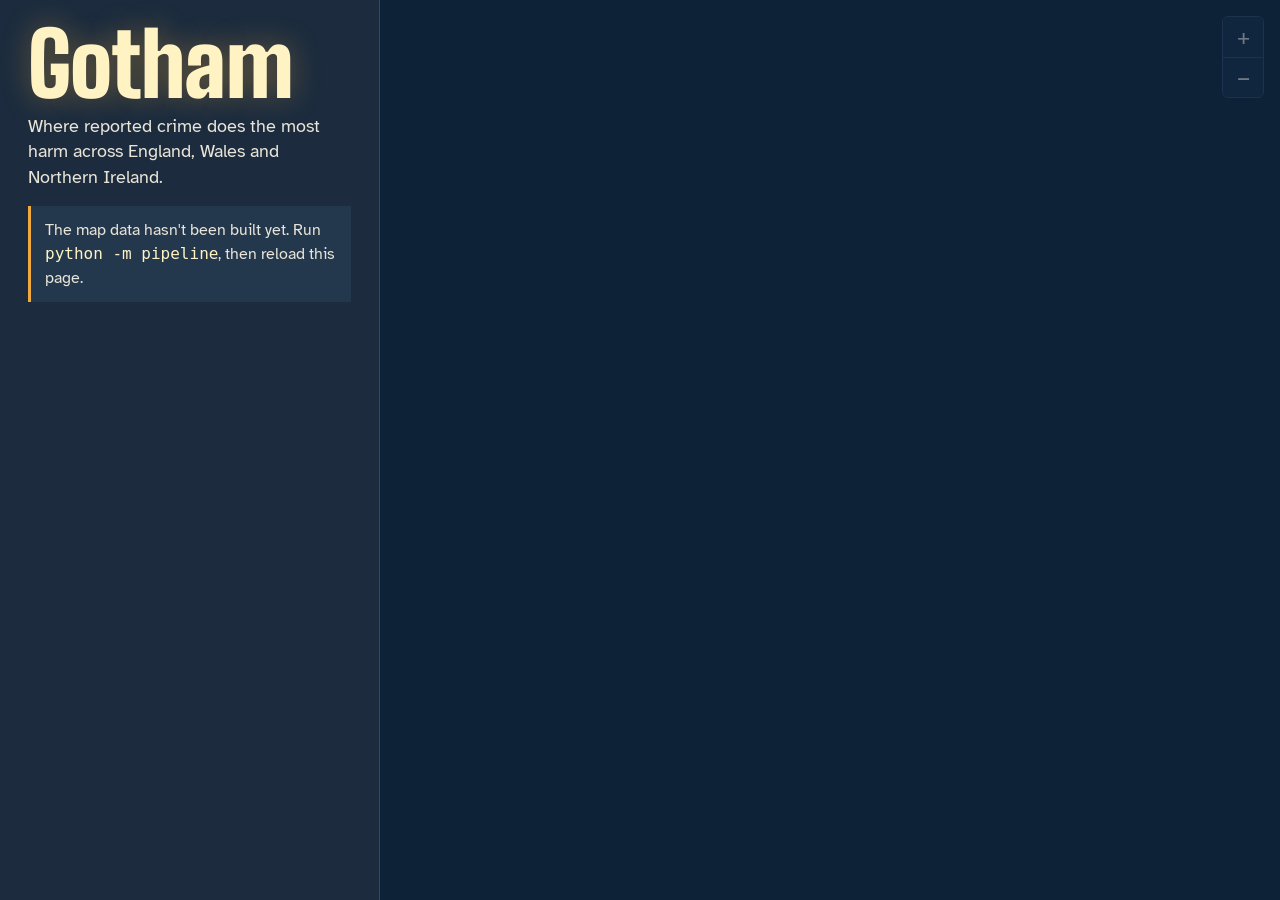
==== site/index.html @ 598ccf86 "Rebuild : bulk police data, with static site and AI frontend" ====
<!doctype html>
<html lang="en-GB">
<head>
  <meta charset="utf-8">
  <meta name="viewport" content="width=device-width, initial-scale=1, viewport-fit=cover">
  <title>Gotham: where crime does the most harm in the UK</title>
  <meta name="description" content="A map of where reported crime causes the most harm across England, Wales and Northern Ireland, with statistically tested hotspots, built from data.police.uk.">
  <meta name="theme-color" content="#13202f">
  <meta property="og:title" content="Gotham: where crime does the most harm in the UK">
  <meta property="og:description" content="Severity-weighted crime hotspots from 12 months of police data, tested with Getis-Ord Gi*.">
  <link rel="icon" href="data:image/svg+xml,%3Csvg xmlns='http://www.w3.org/2000/svg' viewBox='0 0 32 32'%3E%3Cpath fill='%23f0a93a' d='M16 2l12 7v14l-12 7-12-7V9z'/%3E%3C/svg%3E">
  <link rel="preconnect" href="https://fonts.googleapis.com">
  <link rel="preconnect" href="https://fonts.gstatic.com" crossorigin>
  <link rel="preconnect" href="https://a.basemaps.cartocdn.com" crossorigin>
  <link rel="stylesheet" href="https://fonts.googleapis.com/css2?family=Atkinson+Hyperlegible:wght@400;700&family=Big+Shoulders+Display:wght@700;900&display=swap">
  <link rel="preload" href="data/meta.json" as="fetch" crossorigin>
  <link rel="preload" href="data/district.json" as="fetch" crossorigin>
  <link rel="stylesheet" href="app.css">
  <script type="module" src="app.js"></script>
</head>
<body>
  <main class="layout">
    <div id="map" class="map" aria-describedby="map-help">
      <p id="map-help" class="visually-hidden">The map colours each hexagon by recorded crime harm. Use the hotspot list for a text version of the most significant areas.</p>
      <div class="zoom" role="group" aria-label="Zoom">
        <button type="button" id="zoom-in" aria-label="Zoom in">+</button>
        <button type="button" id="zoom-out" aria-label="Zoom out">−</button>
      </div>
      <div class="legend">
        <p>Average monthly harm per km²</p>
        <div id="legend-ramp" class="legend-ramp" aria-hidden="true"></div>
        <p class="legend-ends"><span>Lower</span><span>Higher</span></p>
        <p class="legend-hot"><span class="legend-outline" aria-hidden="true"></span>Tested hotspot</p>
      </div>
      <div id="popup" class="popup" hidden role="dialog" aria-label="Area details">
        <button type="button" class="pop-close" aria-label="Close details">×</button>
        <div class="pop-body"></div>
      </div>
    </div>

    <aside class="sheet" aria-label="Map controls and hotspots">
      <button type="button" id="sheet-toggle" class="sheet-handle" aria-expanded="false" aria-controls="sheet-body">
        <span class="visually-hidden">Show or hide hotspot list</span>
      </button>
      <header class="intro">
        <h1 class="wordmark">Gotham</h1>
        <p class="lede">Where reported crime does the most harm across England, Wales and Northern Ireland.</p>
        <p id="demo" class="demo" hidden>Demo build with synthetic data. Run the pipeline for real figures.</p>
      </header>

      <section class="period" aria-label="Time period">
        <div id="scrubber" class="scrubber" role="group" aria-label="Recorded harm by month. Select a month to show it alone."></div>
        <p class="period-line"><span id="period-text"></span> <button type="button" id="all-months" class="link" hidden>Show all months</button></p>
      </section>

      <div id="sheet-body" class="sheet-body">
        <p id="headline" class="headline"></p>

        <section aria-labelledby="zones-title">
          <h2 id="zones-title">Worst hotspots</h2>
          <p class="hint">Ranked by total harm. Select one to see it on the map.</p>
          <ol id="zones" class="zones"></ol>
          <button type="button" id="more-zones" class="more" hidden>Show 10 more</button>
        </section>

        <details class="method">
          <summary>How this map works</summary>
          <p>Every crime from data.police.uk is placed into a hexagon and multiplied by a harm weight, so one robbery counts for more than one shoplifting. Hexagons are equal in area everywhere, so a rural hexagon and a city hexagon are directly comparable.</p>
          <p>A hotspot is a cluster of hexagons whose combined harm is far higher than chance would produce, tested with the Getis-Ord Gi* statistic and corrected for testing thousands of areas at once (1% false discovery rate).</p>
          <p id="stability"></p>
          <table class="weights">
            <caption>Harm weights (illustrative, editable in the pipeline)</caption>
            <tbody id="weights"></tbody>
          </table>
          <h3>What this map can't tell you</h3>
          <ul>
            <li>It shows crime that was reported and recorded, not all crime, and not your personal risk.</li>
            <li>Busy places like city centres and shopping streets rank high partly because many people pass through them; the counts are not divided by footfall or population.</li>
            <li>Police publish approximate locations, snapped to the nearest of a fixed set of points, so street-level detail is only accurate to about a street.</li>
            <li id="coverage"></li>
            <li>Police Scotland does not publish to data.police.uk, so Scotland shows only British Transport Police records.</li>
          </ul>
        </details>

        <footer class="credits">
          <p>Contains public sector information licensed under the <a href="https://www.nationalarchives.gov.uk/doc/open-government-licence/version/3/">Open Government Licence v3.0</a>, from <a href="https://data.police.uk/">data.police.uk</a>. Basemap © <a href="https://www.openstreetmap.org/copyright">OpenStreetMap</a> contributors © <a href="https://carto.com/attributions">CARTO</a>.</p>
          <p id="generated"></p>
        </footer>
      </div>
      <p id="error" class="error" hidden>The map data hasn't been built yet. Run <code>python -m pipeline</code>, then reload this page.</p>
    </aside>
  </main>
</body>
</html>
---- site/app.css ----
:root {
  --night: #13202f;
  --slate: #1c2c3e;
  --slate-2: #24384d;
  --rule: #33495f;
  --paper: #e9e4d8;
  --muted: #a9b4bf;
  --sodium: #f0a93a;
  --glow: #fff3c4;
  --display: "Big Shoulders Display", "Arial Narrow", "Roboto Condensed", sans-serif;
  --text: "Atkinson Hyperlegible", system-ui, -apple-system, "Segoe UI", sans-serif;
  --sheet: 380px;
  color-scheme: dark;
}

* { box-sizing: border-box; }
html, body { height: 100%; margin: 0; }
body {
  background: var(--night);
  color: var(--paper);
  font: 16px/1.5 var(--text);
  font-variant-numeric: tabular-nums;
  -webkit-font-smoothing: antialiased;
  overflow: hidden;
}
a { color: var(--glow); text-underline-offset: 2px; }
button { font: inherit; color: inherit; }
:focus-visible { outline: 2px solid var(--glow); outline-offset: 2px; }
.visually-hidden {
  position: absolute; width: 1px; height: 1px; overflow: hidden;
  clip: rect(0 0 0 0); white-space: nowrap;
}

/* ---------- layout ---------- */
.layout {
  display: grid;
  grid-template-columns: var(--sheet) 1fr;
  height: 100dvh;
}
.map { position: relative; grid-column: 2; grid-row: 1; overflow: hidden; background: var(--night); }
.map-canvas { display: block; cursor: grab; touch-action: none; }
.map-canvas.dragging { cursor: grabbing; }
.sheet {
  grid-column: 1; grid-row: 1;
  overflow-y: auto;
  background: var(--slate);
  border-right: 1px solid var(--rule);
  padding: 28px 28px 24px;
  scrollbar-color: var(--rule) transparent;
}
.sheet-handle { display: none; }

/* ---------- intro ---------- */
.wordmark {
  font: 900 clamp(64px, 7vw, 88px)/0.82 var(--display);
  letter-spacing: -0.01em;
  margin: 0 0 14px;
  color: var(--glow);
  text-shadow: 0 0 28px rgba(240, 169, 58, 0.35);
}
.lede { margin: 0; font-size: 18px; line-height: 1.4; max-width: 30ch; }
.demo {
  margin: 14px 0 0; padding: 8px 12px;
  border-left: 3px solid var(--sodium);
  background: var(--slate-2);
  font-size: 14px;
}

/* ---------- month scrubber: a bar chart you can click ---------- */
.period { margin: 26px 0 0; }
.scrubber {
  display: grid;
  grid-template-columns: repeat(auto-fit, minmax(0, 1fr));
  gap: 3px;
  height: 78px;
}
.bar {
  position: relative;
  display: flex; flex-direction: column; justify-content: flex-end; align-items: stretch;
  padding: 0 0 18px; margin: 0;
  background: none; border: 0; cursor: pointer;
}
.bar-fill {
  display: block; border-radius: 2px 2px 0 0;
  background: #4f7390;
  transition: background-color 0.15s;
}
.bar:hover .bar-fill { background: #8c8b6e; }
.bar[aria-pressed="true"] .bar-fill { background: var(--sodium); box-shadow: 0 0 14px rgba(240, 169, 58, 0.5); }
.bar-tick {
  position: absolute; bottom: 0; left: 0; right: 0;
  font-size: 12px; line-height: 16px; text-align: center; color: var(--muted);
}
.bar[aria-pressed="true"] .bar-tick { color: var(--glow); font-weight: 700; }
.period-line { margin: 8px 0 0; font-size: 14px; color: var(--muted); }
.link {
  background: none; border: 0; padding: 0; cursor: pointer;
  color: var(--glow); text-decoration: underline; text-underline-offset: 2px;
}

/* ---------- body ---------- */
.headline {
  margin: 26px 0 0;
  font-size: 20px; line-height: 1.35;
  max-width: 28ch;
}
h2 {
  font: 700 30px/1 var(--display);
  margin: 30px 0 4px;
  letter-spacing: 0.01em;
}
h3 { font-size: 16px; margin: 20px 0 4px; }
.hint { margin: 0 0 12px; color: var(--muted); font-size: 14px; }

.zones { list-style: none; margin: 0; padding: 0; }
.zone {
  display: grid;
  grid-template-columns: 34px 1fr;
  column-gap: 8px;
  width: 100%;
  text-align: left;
  padding: 12px 10px 12px 0;
  background: none;
  border: 0;
  border-top: 1px solid var(--rule);
  cursor: pointer;
}
.zone:hover { background: linear-gradient(90deg, transparent, var(--slate-2)); }
.zone[aria-current="true"] { background: var(--slate-2); box-shadow: inset 3px 0 0 var(--glow); }
.zone-rank {
  grid-row: span 4;
  font: 700 26px/1 var(--display);
  color: var(--sodium);
  text-align: right;
  padding-right: 4px;
}
.zone-name { font: 700 22px/1.05 var(--display); letter-spacing: 0.01em; }
.zone-meta { font-size: 13px; color: var(--muted); line-height: 1.4; }
.zone-meter { display: block; height: 4px; margin: 7px 0 6px; background: var(--slate-2); border-radius: 2px; }
.zone-meter span { display: block; height: 100%; border-radius: 2px; background: linear-gradient(90deg, #c98a2b, var(--glow)); }
.more {
  margin: 4px 0 0 42px; padding: 8px 14px;
  background: var(--slate-2); border: 1px solid var(--rule); border-radius: 4px;
  cursor: pointer;
}
.more:hover { border-color: var(--muted); }

.method { margin: 30px 0 0; border-top: 1px solid var(--rule); padding-top: 14px; font-size: 15px; }
.method summary { cursor: pointer; font-weight: 700; }
.method p, .method li { max-width: 62ch; color: #d5d1c6; }
.method ul { padding-left: 18px; }
.weights { width: 100%; border-collapse: collapse; margin: 14px 0 0; font-size: 14px; }
.weights caption { text-align: left; color: var(--muted); padding-bottom: 6px; }
.weights td { padding: 3px 0; border-bottom: 1px solid var(--rule); }
.weights td:last-child { text-align: right; color: var(--glow); }

.credits { margin: 28px 0 0; font-size: 12px; color: var(--muted); }
.credits a { color: var(--muted); }
.error { padding: 12px 14px; background: var(--slate-2); border-left: 3px solid var(--sodium); }
.error code { color: var(--glow); }
.no-data .period, .no-data .sheet-body, .no-data .legend { display: none; }

/* ---------- map chrome ---------- */
.zoom {
  position: absolute; top: 16px; right: 16px;
  display: grid; border-radius: 6px; overflow: hidden;
  border: 1px solid var(--rule);
}
.zoom button {
  width: 40px; height: 40px; border: 0; cursor: pointer;
  background: rgba(28, 44, 62, 0.92); font-size: 22px; line-height: 1;
}
.zoom button + button { border-top: 1px solid var(--rule); }
.zoom button:hover { background: var(--slate-2); }

.legend {
  position: absolute; right: 16px; bottom: 16px;
  width: 212px; padding: 10px 12px 10px;
  background: rgba(28, 44, 62, 0.92);
  border: 1px solid var(--rule); border-radius: 6px;
  font-size: 12px; color: var(--muted);
  pointer-events: none;
}
.legend p { margin: 0; }
.legend-ramp { display: grid; grid-template-columns: repeat(7, 1fr); height: 10px; margin: 6px 0 2px; border-radius: 2px; overflow: hidden; }
.legend-ends { display: flex; justify-content: space-between; }
.legend-hot { display: flex; align-items: center; gap: 8px; margin-top: 6px !important; color: var(--paper); }
.legend-outline { width: 18px; height: 10px; border: 1.5px solid var(--glow); border-radius: 2px; }

.popup {
  position: absolute; top: 0; left: 0; z-index: 3;
  width: 236px; padding: 12px 14px 12px;
  background: var(--slate); border: 1px solid var(--rule); border-radius: 8px;
  box-shadow: 0 10px 30px rgba(4, 10, 18, 0.55);
  font-size: 14px;
}
.popup[hidden] { display: none; }
.popup p { margin: 0 0 4px; }
.pop-close {
  position: absolute; top: 4px; right: 4px; width: 28px; height: 28px;
  background: none; border: 0; cursor: pointer; font-size: 20px; color: var(--muted);
}
.pop-score { padding-right: 18px; color: var(--muted); }
.pop-score strong { display: block; font: 700 30px/1 var(--display); color: var(--glow); }
.pop-hot { color: var(--sodium); font-weight: 700; }
.pop-hint { color: var(--muted); font-size: 13px; }
.pop-cats { list-style: none; padding: 0; margin: 8px 0; }
.pop-cats li { display: flex; justify-content: space-between; gap: 10px; border-bottom: 1px solid var(--rule); padding: 2px 0; }
.spark { display: block; margin-top: 8px; fill: var(--sodium); }
.pop-axis { display: flex; justify-content: space-between; font-size: 11px; color: var(--muted); }

/* ---------- arrival: the hex layer fades in once data lands ---------- */
.map-canvas { opacity: 0.55; transition: opacity 0.6s ease-out; }
.ready .map-canvas { opacity: 1; }

/* ---------- small screens: bottom sheet ---------- */
@media (max-width: 760px) {
  .layout { display: block; }
  .map { position: fixed; inset: 0; }
  .sheet {
    position: fixed; left: 0; right: 0; bottom: 0; z-index: 4;
    max-height: 176px;
    padding: 4px 18px calc(16px + env(safe-area-inset-bottom));
    border-right: 0; border-top: 1px solid var(--rule);
    border-radius: 14px 14px 0 0;
    box-shadow: 0 -10px 30px rgba(4, 10, 18, 0.5);
    overflow: hidden;
    transition: max-height 0.3s ease-out;
  }
  .sheet-open .sheet { max-height: 78dvh; overflow-y: auto; }
  .sheet-handle {
    display: block; width: 100%; height: 26px; margin: 0;
    background: none; border: 0; cursor: pointer;
  }
  .sheet-handle::before {
    content: ""; display: block; width: 44px; height: 5px; margin: 0 auto;
    border-radius: 3px; background: var(--rule);
  }
  .intro { display: flex; align-items: baseline; gap: 12px; }
  .wordmark { font-size: 40px; margin: 0; }
  .lede { font-size: 14px; display: none; }
  .sheet-open .lede { display: block; }
  .demo { display: none; }
  .period { margin-top: 12px; }
  .scrubber { height: 56px; }
  .period-line { font-size: 13px; margin-top: 4px; }
  .legend { top: 12px; left: 12px; right: auto; bottom: auto; width: 150px; padding: 6px 8px; font-size: 11px; }
  .legend p:first-child { line-height: 1.25; }
  .legend-hot { margin-top: 4px !important; }
  .zoom { top: 12px; right: 12px; }
  .popup { width: 220px; }
}

@media (prefers-reduced-motion: reduce) {
  *, *::before, *::after { transition: none !important; }
}
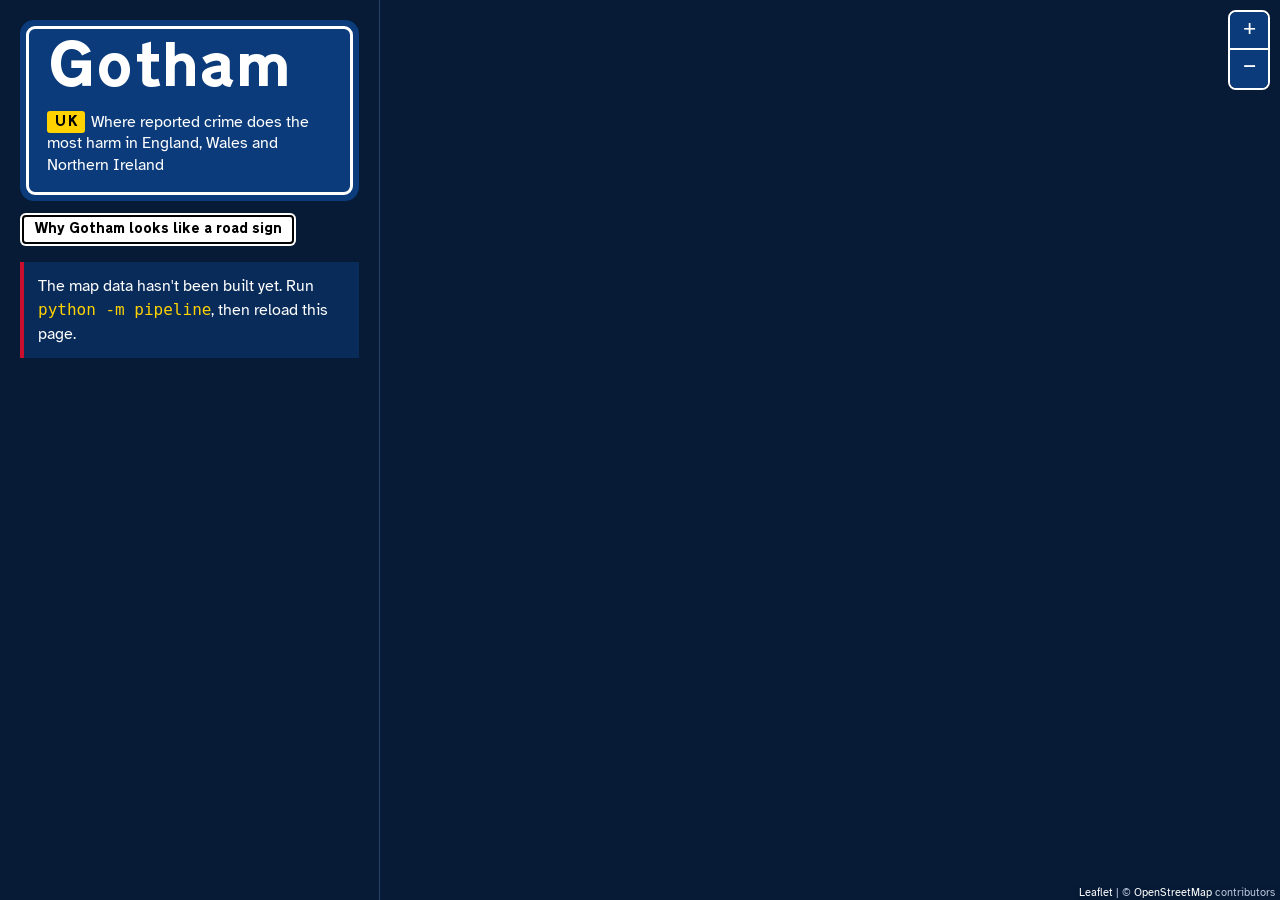
==== commit 2d61d027: "Road-sign identity, month-by-month view, Leaflet map with tiled hexagons" ====
--- a/site/index.html
+++ b/site/index.html
@@ -5,52 +5,48 @@
   <meta name="viewport" content="width=device-width, initial-scale=1, viewport-fit=cover">
   <title>Gotham: where crime does the most harm in the UK</title>
   <meta name="description" content="A map of where reported crime causes the most harm across England, Wales and Northern Ireland, with statistically tested hotspots, built from data.police.uk.">
-  <meta name="theme-color" content="#13202f">
+  <meta name="theme-color" content="#0b3b7a">
   <meta property="og:title" content="Gotham: where crime does the most harm in the UK">
   <meta property="og:description" content="Severity-weighted crime hotspots from 12 months of police data, tested with Getis-Ord Gi*.">
-  <link rel="icon" href="data:image/svg+xml,%3Csvg xmlns='http://www.w3.org/2000/svg' viewBox='0 0 32 32'%3E%3Cpath fill='%23f0a93a' d='M16 2l12 7v14l-12 7-12-7V9z'/%3E%3C/svg%3E">
-  <link rel="preconnect" href="https://fonts.googleapis.com">
-  <link rel="preconnect" href="https://fonts.gstatic.com" crossorigin>
-  <link rel="preconnect" href="https://a.basemaps.cartocdn.com" crossorigin>
-  <link rel="stylesheet" href="https://fonts.googleapis.com/css2?family=Atkinson+Hyperlegible:wght@400;700&family=Big+Shoulders+Display:wght@700;900&display=swap">
+  <link rel="icon" href="data:image/svg+xml,%3Csvg xmlns='http://www.w3.org/2000/svg' viewBox='0 0 40 36'%3E%3Cpath d='M20 3 L37.5 33 H2.5 Z' fill='%23fff' stroke='%23c8102e' stroke-width='5' stroke-linejoin='round'/%3E%3C/svg%3E">
+  <link rel="preconnect" href="https://tile.openstreetmap.org" crossorigin>
+  <link rel="preload" href="fonts/transport-heavy.woff" as="font" type="font/woff" crossorigin>
+  <link rel="preload" href="fonts/atkinson-regular.woff" as="font" type="font/woff" crossorigin>
   <link rel="preload" href="data/meta.json" as="fetch" crossorigin>
   <link rel="preload" href="data/district.json" as="fetch" crossorigin>
+  <link rel="stylesheet" href="vendor/leaflet/leaflet.css">
   <link rel="stylesheet" href="app.css">
+  <script src="vendor/leaflet/leaflet.js" defer></script>
   <script type="module" src="app.js"></script>
 </head>
 <body>
   <main class="layout">
-    <div id="map" class="map" aria-describedby="map-help">
-      <p id="map-help" class="visually-hidden">The map colours each hexagon by recorded crime harm. Use the hotspot list for a text version of the most significant areas.</p>
-      <div class="zoom" role="group" aria-label="Zoom">
-        <button type="button" id="zoom-in" aria-label="Zoom in">+</button>
-        <button type="button" id="zoom-out" aria-label="Zoom out">−</button>
-      </div>
-      <div class="legend">
-        <p>Average monthly harm per km²</p>
-        <div id="legend-ramp" class="legend-ramp" aria-hidden="true"></div>
-        <p class="legend-ends"><span>Lower</span><span>Higher</span></p>
-        <p class="legend-hot"><span class="legend-outline" aria-hidden="true"></span>Tested hotspot</p>
-      </div>
-      <div id="popup" class="popup" hidden role="dialog" aria-label="Area details">
-        <button type="button" class="pop-close" aria-label="Close details">×</button>
-        <div class="pop-body"></div>
-      </div>
-    </div>
+    <aside class="panel" aria-label="Map controls and hotspots">
+      <button type="button" id="sheet-toggle" class="sheet-handle" aria-expanded="false" aria-controls="sheet-body">
+        <span class="visually-hidden">Show or hide the hotspot list</span>
+      </button>
 
-    <aside class="sheet" aria-label="Map controls and hotspots">
-      <button type="button" id="sheet-toggle" class="sheet-handle" aria-expanded="false" aria-controls="sheet-body">
-        <span class="visually-hidden">Show or hide hotspot list</span>
-      </button>
-      <header class="intro">
-        <h1 class="wordmark">Gotham</h1>
-        <p class="lede">Where reported crime does the most harm across England, Wales and Northern Ireland.</p>
-        <p id="demo" class="demo" hidden>Demo build with synthetic data. Run the pipeline for real figures.</p>
+      <header class="plate">
+        <div class="plate-inner">
+          <h1>Gotham</h1>
+          <p class="lede"><span class="route">UK</span>Where reported crime does the most harm in England, Wales and Northern&nbsp;Ireland</p>
+        </div>
       </header>
+      <p class="history-link"><a href="road-signs.html">Why Gotham looks like a road sign</a></p>
+      <p id="demo" class="demo" hidden>Demo build with synthetic data. Run the pipeline for real figures.</p>
 
       <section class="period" aria-label="Time period">
-        <div id="scrubber" class="scrubber" role="group" aria-label="Recorded harm by month. Select a month to show it alone."></div>
-        <p class="period-line"><span id="period-text"></span> <button type="button" id="all-months" class="link" hidden>Show all months</button></p>
+        <div class="views" role="group" aria-label="View">
+          <button type="button" id="view-all" aria-pressed="true">All 12 months</button>
+          <button type="button" id="view-month" aria-pressed="false">Month by month</button>
+        </div>
+        <div id="scrubber" class="scrubber" role="group" aria-label="Recorded harm by month. Select a month to show it."></div>
+        <div id="slider-wrap" class="month-slider">
+          <input type="range" id="month-slider" min="0" max="11" step="1" value="0" aria-label="Month">
+          <div id="slider-dots" class="slider-dots" aria-hidden="true"></div>
+        </div>
+        <p id="period-text" class="period-line"></p>
+        <p id="overlap" class="overlap" hidden></p>
       </section>
 
       <div id="sheet-body" class="sheet-body">
@@ -58,15 +54,19 @@
 
         <section aria-labelledby="zones-title">
           <h2 id="zones-title">Worst hotspots</h2>
-          <p class="hint">Ranked by total harm. Select one to see it on the map.</p>
+          <p id="zones-hint" class="hint"></p>
           <ol id="zones" class="zones"></ol>
-          <button type="button" id="more-zones" class="more" hidden>Show 10 more</button>
+          <div class="list-buttons">
+            <button type="button" id="more-zones" class="more" hidden>Show 10 more</button>
+            <button type="button" id="fewer-zones" class="more" hidden>Show 10 fewer</button>
+            <button type="button" id="top-zones" class="more" hidden>Back to top 10</button>
+          </div>
         </section>
 
         <details class="method">
           <summary>How this map works</summary>
           <p>Every crime from data.police.uk is placed into a hexagon and multiplied by a harm weight, so one robbery counts for more than one shoplifting. Hexagons are equal in area everywhere, so a rural hexagon and a city hexagon are directly comparable.</p>
-          <p>A hotspot is a cluster of hexagons whose combined harm is far higher than chance would produce, tested with the Getis-Ord Gi* statistic and corrected for testing thousands of areas at once (1% false discovery rate).</p>
+          <p>A hotspot is a group of hexagons whose combined harm is far higher than chance would produce, tested with the Getis-Ord Gi* statistic and corrected for testing thousands of areas at once (1% false discovery rate).</p>
           <p id="stability"></p>
           <table class="weights">
             <caption>Harm weights (illustrative, editable in the pipeline)</caption>
@@ -83,12 +83,24 @@
         </details>
 
         <footer class="credits">
-          <p>Contains public sector information licensed under the <a href="https://www.nationalarchives.gov.uk/doc/open-government-licence/version/3/">Open Government Licence v3.0</a>, from <a href="https://data.police.uk/">data.police.uk</a>. Basemap © <a href="https://www.openstreetmap.org/copyright">OpenStreetMap</a> contributors © <a href="https://carto.com/attributions">CARTO</a>.</p>
+          <p>Crime data from <a href="https://data.police.uk/">data.police.uk</a>. Contains public sector information licensed under the <a href="https://www.nationalarchives.gov.uk/doc/open-government-licence/version/3/">Open Government Licence v3.0</a>.</p>
+          <p>Basemap © <a href="https://www.openstreetmap.org/copyright">OpenStreetMap</a> contributors. Map library: <a href="https://leafletjs.com">Leaflet</a>. Lettering: Transport, by Jock Kinneir and Margaret Calvert, from Crown Copyright drawings (OGL), and Atkinson Hyperlegible by the Braille Institute.</p>
           <p id="generated"></p>
         </footer>
       </div>
       <p id="error" class="error" hidden>The map data hasn't been built yet. Run <code>python -m pipeline</code>, then reload this page.</p>
     </aside>
+
+    <p id="map-help" class="visually-hidden">The map colours each hexagon by recorded crime harm, from green for lower to red for higher. Warning triangles mark tested hotspots by rank. The hotspot list gives the same information as text.</p>
+    <div id="map" class="map" aria-describedby="map-help"></div>
+    <div id="legend" class="legend">
+      <div class="legend-inner">
+        <p>Average monthly harm per km²</p>
+        <div id="legend-ramp" class="legend-ramp" aria-hidden="true"></div>
+        <p class="legend-ends"><span>Lower</span><span>Higher</span></p>
+        <p class="legend-key"><svg viewBox="0 0 40 36" width="22" height="20" aria-hidden="true"><path d="M20 3 L37.5 33 H2.5 Z" fill="#fff" stroke="#c8102e" stroke-width="5" stroke-linejoin="round"/><text x="20" y="29" text-anchor="middle" font-family="Transport" font-size="17">1</text></svg><span class="mini-plate" aria-hidden="true">1</span>Tested hotspot, by rank</p>
+      </div>
+    </div>
   </main>
 </body>
 </html>
--- a/site/vendor/leaflet/leaflet.css
+++ b/site/vendor/leaflet/leaflet.css
@@ -0,0 +1,661 @@
+/* required styles */
+
+.leaflet-pane,
+.leaflet-tile,
+.leaflet-marker-icon,
+.leaflet-marker-shadow,
+.leaflet-tile-container,
+.leaflet-pane > svg,
+.leaflet-pane > canvas,
+.leaflet-zoom-box,
+.leaflet-image-layer,
+.leaflet-layer {
+	position: absolute;
+	left: 0;
+	top: 0;
+	}
+.leaflet-container {
+	overflow: hidden;
+	}
+.leaflet-tile,
+.leaflet-marker-icon,
+.leaflet-marker-shadow {
+	-webkit-user-select: none;
+	   -moz-user-select: none;
+	        user-select: none;
+	  -webkit-user-drag: none;
+	}
+/* Prevents IE11 from highlighting tiles in blue */
+.leaflet-tile::selection {
+	background: transparent;
+}
+/* Safari renders non-retina tile on retina better with this, but Chrome is worse */
+.leaflet-safari .leaflet-tile {
+	image-rendering: -webkit-optimize-contrast;
+	}
+/* hack that prevents hw layers "stretching" when loading new tiles */
+.leaflet-safari .leaflet-tile-container {
+	width: 1600px;
+	height: 1600px;
+	-webkit-transform-origin: 0 0;
+	}
+.leaflet-marker-icon,
+.leaflet-marker-shadow {
+	display: block;
+	}
+/* .leaflet-container svg: reset svg max-width decleration shipped in Joomla! (joomla.org) 3.x */
+/* .leaflet-container img: map is broken in FF if you have max-width: 100% on tiles */
+.leaflet-container .leaflet-overlay-pane svg {
+	max-width: none !important;
+	max-height: none !important;
+	}
+.leaflet-container .leaflet-marker-pane img,
+.leaflet-container .leaflet-shadow-pane img,
+.leaflet-container .leaflet-tile-pane img,
+.leaflet-container img.leaflet-image-layer,
+.leaflet-container .leaflet-tile {
+	max-width: none !important;
+	max-height: none !important;
+	width: auto;
+	padding: 0;
+	}
+
+.leaflet-container img.leaflet-tile {
+	/* See: https://bugs.chromium.org/p/chromium/issues/detail?id=600120 */
+	mix-blend-mode: plus-lighter;
+}
+
+.leaflet-container.leaflet-touch-zoom {
+	-ms-touch-action: pan-x pan-y;
+	touch-action: pan-x pan-y;
+	}
+.leaflet-container.leaflet-touch-drag {
+	-ms-touch-action: pinch-zoom;
+	/* Fallback for FF which doesn't support pinch-zoom */
+	touch-action: none;
+	touch-action: pinch-zoom;
+}
+.leaflet-container.leaflet-touch-drag.leaflet-touch-zoom {
+	-ms-touch-action: none;
+	touch-action: none;
+}
+.leaflet-container {
+	-webkit-tap-highlight-color: transparent;
+}
+.leaflet-container a {
+	-webkit-tap-highlight-color: rgba(51, 181, 229, 0.4);
+}
+.leaflet-tile {
+	filter: inherit;
+	visibility: hidden;
+	}
+.leaflet-tile-loaded {
+	visibility: inherit;
+	}
+.leaflet-zoom-box {
+	width: 0;
+	height: 0;
+	-moz-box-sizing: border-box;
+	     box-sizing: border-box;
+	z-index: 800;
+	}
+/* workaround for https://bugzilla.mozilla.org/show_bug.cgi?id=888319 */
+.leaflet-overlay-pane svg {
+	-moz-user-select: none;
+	}
+
+.leaflet-pane         { z-index: 400; }
+
+.leaflet-tile-pane    { z-index: 200; }
+.leaflet-overlay-pane { z-index: 400; }
+.leaflet-shadow-pane  { z-index: 500; }
+.leaflet-marker-pane  { z-index: 600; }
+.leaflet-tooltip-pane   { z-index: 650; }
+.leaflet-popup-pane   { z-index: 700; }
+
+.leaflet-map-pane canvas { z-index: 100; }
+.leaflet-map-pane svg    { z-index: 200; }
+
+.leaflet-vml-shape {
+	width: 1px;
+	height: 1px;
+	}
+.lvml {
+	behavior: url(#default#VML);
+	display: inline-block;
+	position: absolute;
+	}
+
+
+/* control positioning */
+
+.leaflet-control {
+	position: relative;
+	z-index: 800;
+	pointer-events: visiblePainted; /* IE 9-10 doesn't have auto */
+	pointer-events: auto;
+	}
+.leaflet-top,
+.leaflet-bottom {
+	position: absolute;
+	z-index: 1000;
+	pointer-events: none;
+	}
+.leaflet-top {
+	top: 0;
+	}
+.leaflet-right {
+	right: 0;
+	}
+.leaflet-bottom {
+	bottom: 0;
+	}
+.leaflet-left {
+	left: 0;
+	}
+.leaflet-control {
+	float: left;
+	clear: both;
+	}
+.leaflet-right .leaflet-control {
+	float: right;
+	}
+.leaflet-top .leaflet-control {
+	margin-top: 10px;
+	}
+.leaflet-bottom .leaflet-control {
+	margin-bottom: 10px;
+	}
+.leaflet-left .leaflet-control {
+	margin-left: 10px;
+	}
+.leaflet-right .leaflet-control {
+	margin-right: 10px;
+	}
+
+
+/* zoom and fade animations */
+
+.leaflet-fade-anim .leaflet-popup {
+	opacity: 0;
+	-webkit-transition: opacity 0.2s linear;
+	   -moz-transition: opacity 0.2s linear;
+	        transition: opacity 0.2s linear;
+	}
+.leaflet-fade-anim .leaflet-map-pane .leaflet-popup {
+	opacity: 1;
+	}
+.leaflet-zoom-animated {
+	-webkit-transform-origin: 0 0;
+	    -ms-transform-origin: 0 0;
+	        transform-origin: 0 0;
+	}
+svg.leaflet-zoom-animated {
+	will-change: transform;
+}
+
+.leaflet-zoom-anim .leaflet-zoom-animated {
+	-webkit-transition: -webkit-transform 0.25s cubic-bezier(0,0,0.25,1);
+	   -moz-transition:    -moz-transform 0.25s cubic-bezier(0,0,0.25,1);
+	        transition:         transform 0.25s cubic-bezier(0,0,0.25,1);
+	}
+.leaflet-zoom-anim .leaflet-tile,
+.leaflet-pan-anim .leaflet-tile {
+	-webkit-transition: none;
+	   -moz-transition: none;
+	        transition: none;
+	}
+
+.leaflet-zoom-anim .leaflet-zoom-hide {
+	visibility: hidden;
+	}
+
+
+/* cursors */
+
+.leaflet-interactive {
+	cursor: pointer;
+	}
+.leaflet-grab {
+	cursor: -webkit-grab;
+	cursor:    -moz-grab;
+	cursor:         grab;
+	}
+.leaflet-crosshair,
+.leaflet-crosshair .leaflet-interactive {
+	cursor: crosshair;
+	}
+.leaflet-popup-pane,
+.leaflet-control {
+	cursor: auto;
+	}
+.leaflet-dragging .leaflet-grab,
+.leaflet-dragging .leaflet-grab .leaflet-interactive,
+.leaflet-dragging .leaflet-marker-draggable {
+	cursor: move;
+	cursor: -webkit-grabbing;
+	cursor:    -moz-grabbing;
+	cursor:         grabbing;
+	}
+
+/* marker & overlays interactivity */
+.leaflet-marker-icon,
+.leaflet-marker-shadow,
+.leaflet-image-layer,
+.leaflet-pane > svg path,
+.leaflet-tile-container {
+	pointer-events: none;
+	}
+
+.leaflet-marker-icon.leaflet-interactive,
+.leaflet-image-layer.leaflet-interactive,
+.leaflet-pane > svg path.leaflet-interactive,
+svg.leaflet-image-layer.leaflet-interactive path {
+	pointer-events: visiblePainted; /* IE 9-10 doesn't have auto */
+	pointer-events: auto;
+	}
+
+/* visual tweaks */
+
+.leaflet-container {
+	background: #ddd;
+	outline-offset: 1px;
+	}
+.leaflet-container a {
+	color: #0078A8;
+	}
+.leaflet-zoom-box {
+	border: 2px dotted #38f;
+	background: rgba(255,255,255,0.5);
+	}
+
+
+/* general typography */
+.leaflet-container {
+	font-family: "Helvetica Neue", Arial, Helvetica, sans-serif;
+	font-size: 12px;
+	font-size: 0.75rem;
+	line-height: 1.5;
+	}
+
+
+/* general toolbar styles */
+
+.leaflet-bar {
+	box-shadow: 0 1px 5px rgba(0,0,0,0.65);
+	border-radius: 4px;
+	}
+.leaflet-bar a {
+	background-color: #fff;
+	border-bottom: 1px solid #ccc;
+	width: 26px;
+	height: 26px;
+	line-height: 26px;
+	display: block;
+	text-align: center;
+	text-decoration: none;
+	color: black;
+	}
+.leaflet-bar a,
+.leaflet-control-layers-toggle {
+	background-position: 50% 50%;
+	background-repeat: no-repeat;
+	display: block;
+	}
+.leaflet-bar a:hover,
+.leaflet-bar a:focus {
+	background-color: #f4f4f4;
+	}
+.leaflet-bar a:first-child {
+	border-top-left-radius: 4px;
+	border-top-right-radius: 4px;
+	}
+.leaflet-bar a:last-child {
+	border-bottom-left-radius: 4px;
+	border-bottom-right-radius: 4px;
+	border-bottom: none;
+	}
+.leaflet-bar a.leaflet-disabled {
+	cursor: default;
+	background-color: #f4f4f4;
+	color: #bbb;
+	}
+
+.leaflet-touch .leaflet-bar a {
+	width: 30px;
+	height: 30px;
+	line-height: 30px;
+	}
+.leaflet-touch .leaflet-bar a:first-child {
+	border-top-left-radius: 2px;
+	border-top-right-radius: 2px;
+	}
+.leaflet-touch .leaflet-bar a:last-child {
+	border-bottom-left-radius: 2px;
+	border-bottom-right-radius: 2px;
+	}
+
+/* zoom control */
+
+.leaflet-control-zoom-in,
+.leaflet-control-zoom-out {
+	font: bold 18px 'Lucida Console', Monaco, monospace;
+	text-indent: 1px;
+	}
+
+.leaflet-touch .leaflet-control-zoom-in, .leaflet-touch .leaflet-control-zoom-out  {
+	font-size: 22px;
+	}
+
+
+/* layers control */
+
+.leaflet-control-layers {
+	box-shadow: 0 1px 5px rgba(0,0,0,0.4);
+	background: #fff;
+	border-radius: 5px;
+	}
+.leaflet-control-layers-toggle {
+	background-image: url(images/layers.png);
+	width: 36px;
+	height: 36px;
+	}
+.leaflet-retina .leaflet-control-layers-toggle {
+	background-image: url(images/layers-2x.png);
+	background-size: 26px 26px;
+	}
+.leaflet-touch .leaflet-control-layers-toggle {
+	width: 44px;
+	height: 44px;
+	}
+.leaflet-control-layers .leaflet-control-layers-list,
+.leaflet-control-layers-expanded .leaflet-control-layers-toggle {
+	display: none;
+	}
+.leaflet-control-layers-expanded .leaflet-control-layers-list {
+	display: block;
+	position: relative;
+	}
+.leaflet-control-layers-expanded {
+	padding: 6px 10px 6px 6px;
+	color: #333;
+	background: #fff;
+	}
+.leaflet-control-layers-scrollbar {
+	overflow-y: scroll;
+	overflow-x: hidden;
+	padding-right: 5px;
+	}
+.leaflet-control-layers-selector {
+	margin-top: 2px;
+	position: relative;
+	top: 1px;
+	}
+.leaflet-control-layers label {
+	display: block;
+	font-size: 13px;
+	font-size: 1.08333em;
+	}
+.leaflet-control-layers-separator {
+	height: 0;
+	border-top: 1px solid #ddd;
+	margin: 5px -10px 5px -6px;
+	}
+
+/* Default icon URLs */
+.leaflet-default-icon-path { /* used only in path-guessing heuristic, see L.Icon.Default */
+	background-image: url(images/marker-icon.png);
+	}
+
+
+/* attribution and scale controls */
+
+.leaflet-container .leaflet-control-attribution {
+	background: #fff;
+	background: rgba(255, 255, 255, 0.8);
+	margin: 0;
+	}
+.leaflet-control-attribution,
+.leaflet-control-scale-line {
+	padding: 0 5px;
+	color: #333;
+	line-height: 1.4;
+	}
+.leaflet-control-attribution a {
+	text-decoration: none;
+	}
+.leaflet-control-attribution a:hover,
+.leaflet-control-attribution a:focus {
+	text-decoration: underline;
+	}
+.leaflet-attribution-flag {
+	display: inline !important;
+	vertical-align: baseline !important;
+	width: 1em;
+	height: 0.6669em;
+	}
+.leaflet-left .leaflet-control-scale {
+	margin-left: 5px;
+	}
+.leaflet-bottom .leaflet-control-scale {
+	margin-bottom: 5px;
+	}
+.leaflet-control-scale-line {
+	border: 2px solid #777;
+	border-top: none;
+	line-height: 1.1;
+	padding: 2px 5px 1px;
+	white-space: nowrap;
+	-moz-box-sizing: border-box;
+	     box-sizing: border-box;
+	background: rgba(255, 255, 255, 0.8);
+	text-shadow: 1px 1px #fff;
+	}
+.leaflet-control-scale-line:not(:first-child) {
+	border-top: 2px solid #777;
+	border-bottom: none;
+	margin-top: -2px;
+	}
+.leaflet-control-scale-line:not(:first-child):not(:last-child) {
+	border-bottom: 2px solid #777;
+	}
+
+.leaflet-touch .leaflet-control-attribution,
+.leaflet-touch .leaflet-control-layers,
+.leaflet-touch .leaflet-bar {
+	box-shadow: none;
+	}
+.leaflet-touch .leaflet-control-layers,
+.leaflet-touch .leaflet-bar {
+	border: 2px solid rgba(0,0,0,0.2);
+	background-clip: padding-box;
+	}
+
+
+/* popup */
+
+.leaflet-popup {
+	position: absolute;
+	text-align: center;
+	margin-bottom: 20px;
+	}
+.leaflet-popup-content-wrapper {
+	padding: 1px;
+	text-align: left;
+	border-radius: 12px;
+	}
+.leaflet-popup-content {
+	margin: 13px 24px 13px 20px;
+	line-height: 1.3;
+	font-size: 13px;
+	font-size: 1.08333em;
+	min-height: 1px;
+	}
+.leaflet-popup-content p {
+	margin: 17px 0;
+	margin: 1.3em 0;
+	}
+.leaflet-popup-tip-container {
+	width: 40px;
+	height: 20px;
+	position: absolute;
+	left: 50%;
+	margin-top: -1px;
+	margin-left: -20px;
+	overflow: hidden;
+	pointer-events: none;
+	}
+.leaflet-popup-tip {
+	width: 17px;
+	height: 17px;
+	padding: 1px;
+
+	margin: -10px auto 0;
+	pointer-events: auto;
+
+	-webkit-transform: rotate(45deg);
+	   -moz-transform: rotate(45deg);
+	    -ms-transform: rotate(45deg);
+	        transform: rotate(45deg);
+	}
+.leaflet-popup-content-wrapper,
+.leaflet-popup-tip {
+	background: white;
+	color: #333;
+	box-shadow: 0 3px 14px rgba(0,0,0,0.4);
+	}
+.leaflet-container a.leaflet-popup-close-button {
+	position: absolute;
+	top: 0;
+	right: 0;
+	border: none;
+	text-align: center;
+	width: 24px;
+	height: 24px;
+	font: 16px/24px Tahoma, Verdana, sans-serif;
+	color: #757575;
+	text-decoration: none;
+	background: transparent;
+	}
+.leaflet-container a.leaflet-popup-close-button:hover,
+.leaflet-container a.leaflet-popup-close-button:focus {
+	color: #585858;
+	}
+.leaflet-popup-scrolled {
+	overflow: auto;
+	}
+
+.leaflet-oldie .leaflet-popup-content-wrapper {
+	-ms-zoom: 1;
+	}
+.leaflet-oldie .leaflet-popup-tip {
+	width: 24px;
+	margin: 0 auto;
+
+	-ms-filter: "progid:DXImageTransform.Microsoft.Matrix(M11=0.70710678, M12=0.70710678, M21=-0.70710678, M22=0.70710678)";
+	filter: progid:DXImageTransform.Microsoft.Matrix(M11=0.70710678, M12=0.70710678, M21=-0.70710678, M22=0.70710678);
+	}
+
+.leaflet-oldie .leaflet-control-zoom,
+.leaflet-oldie .leaflet-control-layers,
+.leaflet-oldie .leaflet-popup-content-wrapper,
+.leaflet-oldie .leaflet-popup-tip {
+	border: 1px solid #999;
+	}
+
+
+/* div icon */
+
+.leaflet-div-icon {
+	background: #fff;
+	border: 1px solid #666;
+	}
+
+
+/* Tooltip */
+/* Base styles for the element that has a tooltip */
+.leaflet-tooltip {
+	position: absolute;
+	padding: 6px;
+	background-color: #fff;
+	border: 1px solid #fff;
+	border-radius: 3px;
+	color: #222;
+	white-space: nowrap;
+	-webkit-user-select: none;
+	-moz-user-select: none;
+	-ms-user-select: none;
+	user-select: none;
+	pointer-events: none;
+	box-shadow: 0 1px 3px rgba(0,0,0,0.4);
+	}
+.leaflet-tooltip.leaflet-interactive {
+	cursor: pointer;
+	pointer-events: auto;
+	}
+.leaflet-tooltip-top:before,
+.leaflet-tooltip-bottom:before,
+.leaflet-tooltip-left:before,
+.leaflet-tooltip-right:before {
+	position: absolute;
+	pointer-events: none;
+	border: 6px solid transparent;
+	background: transparent;
+	content: "";
+	}
+
+/* Directions */
+
+.leaflet-tooltip-bottom {
+	margin-top: 6px;
+}
+.leaflet-tooltip-top {
+	margin-top: -6px;
+}
+.leaflet-tooltip-bottom:before,
+.leaflet-tooltip-top:before {
+	left: 50%;
+	margin-left: -6px;
+	}
+.leaflet-tooltip-top:before {
+	bottom: 0;
+	margin-bottom: -12px;
+	border-top-color: #fff;
+	}
+.leaflet-tooltip-bottom:before {
+	top: 0;
+	margin-top: -12px;
+	margin-left: -6px;
+	border-bottom-color: #fff;
+	}
+.leaflet-tooltip-left {
+	margin-left: -6px;
+}
+.leaflet-tooltip-right {
+	margin-left: 6px;
+}
+.leaflet-tooltip-left:before,
+.leaflet-tooltip-right:before {
+	top: 50%;
+	margin-top: -6px;
+	}
+.leaflet-tooltip-left:before {
+	right: 0;
+	margin-right: -12px;
+	border-left-color: #fff;
+	}
+.leaflet-tooltip-right:before {
+	left: 0;
+	margin-left: -12px;
+	border-right-color: #fff;
+	}
+
+/* Printing */
+
+@media print {
+	/* Prevent printers from removing background-images of controls. */
+	.leaflet-control {
+		-webkit-print-color-adjust: exact;
+		print-color-adjust: exact;
+		}
+	}
--- a/site/app.css
+++ b/site/app.css
@@ -1,14 +1,24 @@
+/* Gotham: British road-sign identity.
+   Colours from the Worboys system: motorway blue, primary-route green,
+   route-number yellow, warning red, sign white. */
+
+@font-face { font-family: "Transport"; src: url(fonts/transport-heavy.woff) format("woff"); font-weight: 400 900; font-display: swap; }
+@font-face { font-family: "Atkinson"; src: url(fonts/atkinson-regular.woff) format("woff"); font-weight: 400; font-display: swap; }
+@font-face { font-family: "Atkinson"; src: url(fonts/atkinson-bold.woff) format("woff"); font-weight: 700; font-display: swap; }
+
 :root {
-  --night: #13202f;
-  --slate: #1c2c3e;
-  --slate-2: #24384d;
-  --rule: #33495f;
-  --paper: #e9e4d8;
-  --muted: #a9b4bf;
-  --sodium: #f0a93a;
-  --glow: #fff3c4;
-  --display: "Big Shoulders Display", "Arial Narrow", "Roboto Condensed", sans-serif;
-  --text: "Atkinson Hyperlegible", system-ui, -apple-system, "Segoe UI", sans-serif;
+  --motorway: #0b3b7a;
+  --motorway-deep: #082b5a;
+  --night: #071a36;
+  --primary: #00703c;
+  --route: #ffd200;
+  --warning: #c8102e;
+  --white: #ffffff;
+  --ink: #000000;
+  --mist: #b8c6d9;
+  --rule: #24446f;
+  --sign: "Transport", "Atkinson", "Helvetica Neue", Arial, sans-serif;
+  --text: "Atkinson", "Helvetica Neue", Arial, sans-serif;
   --sheet: 380px;
   color-scheme: dark;
 }
@@ -17,240 +27,251 @@
 html, body { height: 100%; margin: 0; }
 body {
   background: var(--night);
-  color: var(--paper);
+  color: var(--white);
   font: 16px/1.5 var(--text);
-  font-variant-numeric: tabular-nums;
   -webkit-font-smoothing: antialiased;
   overflow: hidden;
 }
-a { color: var(--glow); text-underline-offset: 2px; }
+a { color: var(--route); text-underline-offset: 2px; }
 button { font: inherit; color: inherit; }
-:focus-visible { outline: 2px solid var(--glow); outline-offset: 2px; }
+:focus-visible { outline: 3px solid var(--route); outline-offset: 2px; }
 .visually-hidden {
   position: absolute; width: 1px; height: 1px; overflow: hidden;
   clip: rect(0 0 0 0); white-space: nowrap;
 }
 
 /* ---------- layout ---------- */
-.layout {
-  display: grid;
-  grid-template-columns: var(--sheet) 1fr;
-  height: 100dvh;
-}
-.map { position: relative; grid-column: 2; grid-row: 1; overflow: hidden; background: var(--night); }
-.map-canvas { display: block; cursor: grab; touch-action: none; }
-.map-canvas.dragging { cursor: grabbing; }
-.sheet {
+.layout { display: grid; grid-template-columns: var(--sheet) 1fr; height: 100dvh; }
+.map { grid-column: 2; grid-row: 1; position: relative; }
+.panel {
   grid-column: 1; grid-row: 1;
   overflow-y: auto;
-  background: var(--slate);
+  background: var(--night);
   border-right: 1px solid var(--rule);
-  padding: 28px 28px 24px;
+  padding: 20px 20px 24px;
   scrollbar-color: var(--rule) transparent;
 }
 .sheet-handle { display: none; }
 
-/* ---------- intro ---------- */
-.wordmark {
-  font: 900 clamp(64px, 7vw, 88px)/0.82 var(--display);
-  letter-spacing: -0.01em;
-  margin: 0 0 14px;
-  color: var(--glow);
-  text-shadow: 0 0 28px rgba(240, 169, 58, 0.35);
-}
-.lede { margin: 0; font-size: 18px; line-height: 1.4; max-width: 30ch; }
-.demo {
-  margin: 14px 0 0; padding: 8px 12px;
-  border-left: 3px solid var(--sodium);
-  background: var(--slate-2);
-  font-size: 14px;
-}
-
-/* ---------- month scrubber: a bar chart you can click ---------- */
-.period { margin: 26px 0 0; }
-.scrubber {
-  display: grid;
-  grid-template-columns: repeat(auto-fit, minmax(0, 1fr));
-  gap: 3px;
-  height: 78px;
-}
+/* ---------- the name, as a motorway sign ---------- */
+.plate { background: var(--motorway); border-radius: 14px; padding: 6px; }
+.plate-inner { border: 3px solid var(--white); border-radius: 9px; padding: 14px 18px 16px; }
+.plate h1 { font: 400 64px/0.9 var(--sign); margin: 0; letter-spacing: 0.005em; }
+.lede { margin: 10px 0 0; font-size: 16px; line-height: 1.35; }
+.route {
+  display: inline-block; margin-right: 6px; padding: 4px 7px 3px; vertical-align: 1px;
+  background: var(--route); color: var(--ink); border-radius: 3px;
+  font: 400 15px/1 var(--sign);
+}
+.demo { margin: 12px 0 0; padding: 8px 12px; border-left: 4px solid var(--route); background: var(--motorway-deep); font-size: 14px; }
+
+/* ---------- period: view switch, month bars ---------- */
+.period { margin-top: 18px; }
+.views { display: grid; grid-template-columns: 1fr 1fr; border: 2px solid var(--white); border-radius: 8px; overflow: hidden; }
+.views button {
+  padding: 8px 0 6px; border: 0; background: none; cursor: pointer;
+  font: 400 15px/1.2 var(--sign);
+}
+.views button[aria-pressed="true"] { background: var(--white); color: var(--motorway-deep); }
+.views button:not([aria-pressed="true"]):hover { background: var(--motorway); }
+
+.scrubber { display: grid; grid-template-columns: repeat(auto-fit, minmax(0, 1fr)); gap: 3px; height: 82px; margin-top: 12px; }
 .bar {
-  position: relative;
-  display: flex; flex-direction: column; justify-content: flex-end; align-items: stretch;
-  padding: 0 0 18px; margin: 0;
-  background: none; border: 0; cursor: pointer;
-}
-.bar-fill {
-  display: block; border-radius: 2px 2px 0 0;
-  background: #4f7390;
-  transition: background-color 0.15s;
-}
-.bar:hover .bar-fill { background: #8c8b6e; }
-.bar[aria-pressed="true"] .bar-fill { background: var(--sodium); box-shadow: 0 0 14px rgba(240, 169, 58, 0.5); }
-.bar-tick {
-  position: absolute; bottom: 0; left: 0; right: 0;
-  font-size: 12px; line-height: 16px; text-align: center; color: var(--muted);
-}
-.bar[aria-pressed="true"] .bar-tick { color: var(--glow); font-weight: 700; }
-.period-line { margin: 8px 0 0; font-size: 14px; color: var(--muted); }
-.link {
-  background: none; border: 0; padding: 0; cursor: pointer;
-  color: var(--glow); text-decoration: underline; text-underline-offset: 2px;
-}
-
-/* ---------- body ---------- */
-.headline {
-  margin: 26px 0 0;
-  font-size: 20px; line-height: 1.35;
-  max-width: 28ch;
-}
-h2 {
-  font: 700 30px/1 var(--display);
-  margin: 30px 0 4px;
-  letter-spacing: 0.01em;
-}
-h3 { font-size: 16px; margin: 20px 0 4px; }
-.hint { margin: 0 0 12px; color: var(--muted); font-size: 14px; }
+  position: relative; display: flex; flex-direction: column; justify-content: flex-end;
+  padding: 0 0 18px; margin: 0; background: none; border: 0; cursor: pointer;
+}
+.bar-fill { display: block; border-radius: 2px 2px 0 0; background: var(--rule); transition: background-color 0.15s; }
+.bar:hover .bar-fill { background: #3a6299; }
+.bar[aria-pressed="true"] .bar-fill { background: var(--route); }
+.bar-tick { position: absolute; left: 0; right: 0; bottom: 0; font-size: 12px; line-height: 16px; text-align: center; color: var(--mist); }
+.bar[aria-pressed="true"] .bar-tick { color: var(--white); font-weight: 700; }
+.period-line { margin: 6px 0 0; font-size: 14px; color: var(--mist); }
+
+/* month slider: one dot per month, lined up under the bars */
+.month-slider {
+  position: relative; height: 24px;
+  margin: 2px calc(100% / var(--n, 12) / 2 - 9px) 0;
+}
+.month-slider[hidden] { display: none; }
+.month-slider::before { content: ""; position: absolute; left: 9px; right: 9px; top: 11px; height: 2px; background: var(--rule); }
+.slider-dots { position: absolute; inset: 0 9px; display: flex; justify-content: space-between; align-items: center; pointer-events: none; }
+.slider-dots span { width: 6px; height: 6px; margin: 0 -3px; border-radius: 50%; background: var(--mist); }
+/* whole year selected: every dot lit, no knob */
+.whole-year .slider-dots span { background: var(--route); }
+.whole-year::before { background: var(--route); opacity: 0.5; }
+.whole-year input::-webkit-slider-thumb { opacity: 0; }
+.whole-year input::-moz-range-thumb { opacity: 0; }
+.whole-year input:focus-visible::-webkit-slider-thumb { opacity: 1; }
+.whole-year input:focus-visible::-moz-range-thumb { opacity: 1; }
+.month-slider input {
+  position: relative; z-index: 1; display: block; width: 100%; height: 24px; margin: 0;
+  -webkit-appearance: none; appearance: none; background: transparent; cursor: pointer;
+}
+.month-slider input::-webkit-slider-runnable-track { height: 24px; background: transparent; }
+.month-slider input::-moz-range-track { height: 24px; background: transparent; }
+.month-slider input::-webkit-slider-thumb {
+  -webkit-appearance: none; width: 18px; height: 18px; margin-top: 3px;
+  border-radius: 50%; background: var(--route); border: 3px solid var(--night); box-shadow: 0 0 0 2px var(--route);
+}
+.month-slider input::-moz-range-thumb {
+  width: 12px; height: 12px; border-radius: 50%;
+  background: var(--route); border: 3px solid var(--night); box-shadow: 0 0 0 2px var(--route);
+}
+.month-slider input:focus { outline: none; }
+.month-slider input:focus-visible::-webkit-slider-thumb { box-shadow: 0 0 0 2px var(--route), 0 0 0 5px var(--white); }
+.month-slider input:focus-visible::-moz-range-thumb { box-shadow: 0 0 0 2px var(--route), 0 0 0 5px var(--white); }
+.overlap { margin: 10px 0 0; font-size: 15px; line-height: 1.4; }
+.overlap strong { font: 400 20px/1 var(--sign); color: var(--route); }
+
+/* ---------- list ---------- */
+.headline { margin: 22px 0 0; font-size: 19px; line-height: 1.35; }
+h2 { font: 400 26px/1 var(--sign); margin: 24px 0 2px; }
+h3 { font: 400 18px/1.2 var(--sign); margin: 18px 0 4px; }
+.hint { margin: 0 0 8px; color: var(--mist); font-size: 14px; }
 
 .zones { list-style: none; margin: 0; padding: 0; }
 .zone {
-  display: grid;
-  grid-template-columns: 34px 1fr;
-  column-gap: 8px;
-  width: 100%;
-  text-align: left;
-  padding: 12px 10px 12px 0;
-  background: none;
-  border: 0;
-  border-top: 1px solid var(--rule);
-  cursor: pointer;
-}
-.zone:hover { background: linear-gradient(90deg, transparent, var(--slate-2)); }
-.zone[aria-current="true"] { background: var(--slate-2); box-shadow: inset 3px 0 0 var(--glow); }
-.zone-rank {
-  grid-row: span 4;
-  font: 700 26px/1 var(--display);
-  color: var(--sodium);
-  text-align: right;
-  padding-right: 4px;
-}
-.zone-name { font: 700 22px/1.05 var(--display); letter-spacing: 0.01em; }
-.zone-meta { font-size: 13px; color: var(--muted); line-height: 1.4; }
-.zone-meter { display: block; height: 4px; margin: 7px 0 6px; background: var(--slate-2); border-radius: 2px; }
-.zone-meter span { display: block; height: 100%; border-radius: 2px; background: linear-gradient(90deg, #c98a2b, var(--glow)); }
+  display: grid; grid-template-columns: 44px 1fr; column-gap: 10px; align-items: start;
+  width: 100%; padding: 10px 6px 10px 0; text-align: left; cursor: pointer;
+  background: none; border: 0; border-top: 1px solid var(--rule);
+}
+.zone:hover { background: linear-gradient(90deg, rgba(255, 255, 255, 0.06), transparent); }
+.zone[aria-current="true"] { background: linear-gradient(90deg, rgba(255, 210, 0, 0.12), transparent); }
+.zone svg { display: block; margin-top: 1px; }
+.zone-name { display: block; font: 400 19px/1.15 var(--sign); }
+.zone-meta { display: block; margin-top: 3px; font-size: 13px; line-height: 1.4; color: var(--mist); }
+.list-buttons { display: flex; flex-wrap: wrap; gap: 8px; margin: 6px 0 0 54px; }
 .more {
-  margin: 4px 0 0 42px; padding: 8px 14px;
-  background: var(--slate-2); border: 1px solid var(--rule); border-radius: 4px;
-  cursor: pointer;
-}
-.more:hover { border-color: var(--muted); }
-
-.method { margin: 30px 0 0; border-top: 1px solid var(--rule); padding-top: 14px; font-size: 15px; }
-.method summary { cursor: pointer; font-weight: 700; }
-.method p, .method li { max-width: 62ch; color: #d5d1c6; }
+  padding: 7px 14px 6px; cursor: pointer;
+  background: none; border: 2px solid var(--white); border-radius: 8px;
+  font: 400 14px/1.2 var(--sign);
+}
+.more:hover { background: var(--motorway); }
+
+.method { margin-top: 28px; padding-top: 14px; border-top: 1px solid var(--rule); font-size: 15px; }
+.method summary { cursor: pointer; font: 400 18px/1.2 var(--sign); }
+.method p, .method li { color: #dbe4ef; }
 .method ul { padding-left: 18px; }
-.weights { width: 100%; border-collapse: collapse; margin: 14px 0 0; font-size: 14px; }
-.weights caption { text-align: left; color: var(--muted); padding-bottom: 6px; }
+.weights { width: 100%; margin-top: 12px; border-collapse: collapse; font-size: 14px; }
+.weights caption { text-align: left; color: var(--mist); padding-bottom: 6px; }
 .weights td { padding: 3px 0; border-bottom: 1px solid var(--rule); }
-.weights td:last-child { text-align: right; color: var(--glow); }
-
-.credits { margin: 28px 0 0; font-size: 12px; color: var(--muted); }
-.credits a { color: var(--muted); }
-.error { padding: 12px 14px; background: var(--slate-2); border-left: 3px solid var(--sodium); }
-.error code { color: var(--glow); }
-.no-data .period, .no-data .sheet-body, .no-data .legend { display: none; }
-
-/* ---------- map chrome ---------- */
-.zoom {
-  position: absolute; top: 16px; right: 16px;
-  display: grid; border-radius: 6px; overflow: hidden;
-  border: 1px solid var(--rule);
-}
-.zoom button {
-  width: 40px; height: 40px; border: 0; cursor: pointer;
-  background: rgba(28, 44, 62, 0.92); font-size: 22px; line-height: 1;
-}
-.zoom button + button { border-top: 1px solid var(--rule); }
-.zoom button:hover { background: var(--slate-2); }
-
-.legend {
-  position: absolute; right: 16px; bottom: 16px;
-  width: 212px; padding: 10px 12px 10px;
-  background: rgba(28, 44, 62, 0.92);
-  border: 1px solid var(--rule); border-radius: 6px;
-  font-size: 12px; color: var(--muted);
-  pointer-events: none;
-}
+.weights td:last-child { text-align: right; font-family: var(--sign); }
+
+.history-link { margin: 12px 0 0; }
+.history-link a {
+  display: inline-block; padding: 8px 14px 7px; text-decoration: none; color: var(--ink);
+  background: var(--white); border-radius: 6px; box-shadow: inset 0 0 0 2px var(--white), inset 0 0 0 4px var(--ink);
+  font: 400 15px/1.2 var(--sign);
+}
+.credits { margin-top: 22px; font-size: 12px; color: var(--mist); }
+.credits a { color: var(--mist); }
+.error { padding: 12px 14px; background: var(--motorway-deep); border-left: 4px solid var(--warning); }
+.error code { color: var(--route); }
+.no-data .period, .no-data .sheet-body, .no-data #legend { display: none; }
+
+/* ---------- map ---------- */
+.leaflet-container { background: var(--night); font: inherit; }
+/* OpenStreetMap, inverted to night and pushed into motorway blue by the background showing through */
+.basemap { filter: invert(1) hue-rotate(180deg) saturate(0.35) brightness(0.85) contrast(1.05); opacity: 0.55; transition: opacity 0.3s, filter 0.3s; }
+.map.region .basemap { opacity: 0.7; }
+.map.street .basemap { filter: invert(1) hue-rotate(180deg) saturate(0.5) brightness(1) contrast(1.08); opacity: 0.85; }
+
+.leaflet-container .leaflet-bar { border: 2px solid var(--white); border-radius: 8px; box-shadow: none; overflow: hidden; }
+.leaflet-container .leaflet-bar a {
+  width: 38px; height: 38px; line-height: 36px; border-bottom: 2px solid var(--white);
+  background: var(--motorway); color: var(--white); font: 400 22px/36px var(--sign);
+}
+.leaflet-container .leaflet-bar a:last-child { border-bottom: 0; }
+.leaflet-container .leaflet-bar a:hover { background: var(--motorway-deep); color: var(--route); }
+.leaflet-container .leaflet-bar a.leaflet-disabled { background: var(--motorway-deep); color: var(--rule); }
+.leaflet-container .leaflet-control-attribution { background: rgba(7, 26, 54, 0.85); color: var(--mist); font-size: 11px; }
+.leaflet-container .leaflet-control-attribution a { color: var(--white); }
+
+.legend { width: 236px; padding: 5px; background: var(--motorway); border-radius: 12px; }
+#legend:not(.leaflet-control) { display: none; }
+.legend-inner { padding: 9px 11px; border: 2px solid var(--white); border-radius: 8px; font-size: 13px; line-height: 1.35; }
 .legend p { margin: 0; }
-.legend-ramp { display: grid; grid-template-columns: repeat(7, 1fr); height: 10px; margin: 6px 0 2px; border-radius: 2px; overflow: hidden; }
-.legend-ends { display: flex; justify-content: space-between; }
-.legend-hot { display: flex; align-items: center; gap: 8px; margin-top: 6px !important; color: var(--paper); }
-.legend-outline { width: 18px; height: 10px; border: 1.5px solid var(--glow); border-radius: 2px; }
-
-.popup {
-  position: absolute; top: 0; left: 0; z-index: 3;
-  width: 236px; padding: 12px 14px 12px;
-  background: var(--slate); border: 1px solid var(--rule); border-radius: 8px;
-  box-shadow: 0 10px 30px rgba(4, 10, 18, 0.55);
-  font-size: 14px;
-}
-.popup[hidden] { display: none; }
-.popup p { margin: 0 0 4px; }
-.pop-close {
-  position: absolute; top: 4px; right: 4px; width: 28px; height: 28px;
-  background: none; border: 0; cursor: pointer; font-size: 20px; color: var(--muted);
-}
-.pop-score { padding-right: 18px; color: var(--muted); }
-.pop-score strong { display: block; font: 700 30px/1 var(--display); color: var(--glow); }
-.pop-hot { color: var(--sodium); font-weight: 700; }
-.pop-hint { color: var(--muted); font-size: 13px; }
+.legend-ramp { display: grid; grid-template-columns: repeat(7, 1fr); height: 10px; margin: 6px 0 3px; border-radius: 2px; overflow: hidden; }
+.legend-ends { display: flex; justify-content: space-between; color: var(--mist); font-size: 12px; }
+.legend-key { display: flex; align-items: center; gap: 8px; margin-top: 8px !important; }
+.legend-key text { font-family: var(--sign); }
+.mini-plate { padding: 2px 5px 1px; margin-left: -4px; background: var(--primary); color: var(--route); border: 1.5px solid var(--white); border-radius: 3px; font: 400 11px/1 var(--sign); }
+
+/* warning-triangle markers */
+.tri-marker svg { display: block; filter: drop-shadow(0 1px 2px rgba(0, 0, 0, 0.6)); cursor: pointer; }
+.tri-marker.selected svg { filter: drop-shadow(0 0 6px rgba(255, 210, 0, 0.9)); }
+.tri-marker text, .zone text { font-family: var(--sign); }
+
+/* zoomed in: rank as a primary-route number plate, sitting on top of the outline */
+.rank-plate span {
+  position: absolute; left: 0; bottom: 4px; transform: translateX(-50%);
+  min-width: 28px; padding: 4px 7px 3px; text-align: center; white-space: nowrap; cursor: pointer;
+  background: var(--primary); color: var(--route); border: 2px solid var(--white); border-radius: 5px;
+  font: 400 15px/1 var(--sign);
+  box-shadow: 0 1px 3px rgba(0, 0, 0, 0.6);
+}
+.rank-plate span:hover { background: #008a4a; }
+.rank-plate.selected span { background: var(--route); color: var(--ink); border-color: var(--ink); box-shadow: 0 0 0 2px var(--route), 0 1px 6px rgba(0, 0, 0, 0.7); }
+
+.map-note div {
+  position: absolute; transform: translate(-50%, -50%);
+  display: grid; justify-items: center; white-space: nowrap; pointer-events: none;
+  padding: 4px 9px; background: var(--white); color: var(--ink); border-radius: 5px;
+  box-shadow: inset 0 0 0 2px var(--white), inset 0 0 0 3.5px var(--ink);
+}
+.map-note strong { font: 400 13px/1.2 var(--sign); }
+.map-note span { font-size: 11px; line-height: 1.2; }
+
+.gotham-popup .leaflet-popup-content-wrapper {
+  background: var(--motorway); color: var(--white); border-radius: 12px; padding: 4px;
+  box-shadow: 0 8px 24px rgba(0, 0, 0, 0.5);
+}
+.gotham-popup .leaflet-popup-content { margin: 0; padding: 10px 12px; border: 2px solid var(--white); border-radius: 8px; font-size: 14px; line-height: 1.45; }
+.gotham-popup .leaflet-popup-tip { background: var(--motorway); }
+.gotham-popup a.leaflet-popup-close-button { color: var(--white); width: 30px; height: 30px; top: 6px; right: 6px; font: 22px/30px var(--text); }
+.gotham-popup a.leaflet-popup-close-button:hover { color: var(--route); }
+.gotham-popup p { margin: 0 0 4px; }
+.pop-score { padding-right: 20px; color: var(--mist); }
+.pop-score strong { display: block; font: 400 28px/1.05 var(--sign); color: var(--white); }
+.pop-hot { display: flex; align-items: center; gap: 6px; font-weight: 700; color: var(--route); }
+.pop-hint { color: var(--mist); font-size: 13px; }
 .pop-cats { list-style: none; padding: 0; margin: 8px 0; }
-.pop-cats li { display: flex; justify-content: space-between; gap: 10px; border-bottom: 1px solid var(--rule); padding: 2px 0; }
-.spark { display: block; margin-top: 8px; fill: var(--sodium); }
-.pop-axis { display: flex; justify-content: space-between; font-size: 11px; color: var(--muted); }
-
-/* ---------- arrival: the hex layer fades in once data lands ---------- */
-.map-canvas { opacity: 0.55; transition: opacity 0.6s ease-out; }
-.ready .map-canvas { opacity: 1; }
+.pop-cats li { display: flex; justify-content: space-between; gap: 10px; padding: 2px 0; border-bottom: 1px solid var(--rule); }
+.spark { display: block; margin-top: 8px; fill: var(--route); }
+.pop-axis { display: flex; justify-content: space-between; font-size: 11px; color: var(--mist); }
 
 /* ---------- small screens: bottom sheet ---------- */
 @media (max-width: 760px) {
   .layout { display: block; }
   .map { position: fixed; inset: 0; }
-  .sheet {
-    position: fixed; left: 0; right: 0; bottom: 0; z-index: 4;
-    max-height: 176px;
-    padding: 4px 18px calc(16px + env(safe-area-inset-bottom));
-    border-right: 0; border-top: 1px solid var(--rule);
-    border-radius: 14px 14px 0 0;
-    box-shadow: 0 -10px 30px rgba(4, 10, 18, 0.5);
-    overflow: hidden;
+  .panel {
+    position: fixed; left: 0; right: 0; bottom: 0; z-index: 1000;
+    max-height: 238px; overflow: hidden;
+    padding: 4px 14px calc(14px + env(safe-area-inset-bottom));
+    border-right: 0; border-top: 1px solid var(--rule); border-radius: 16px 16px 0 0;
+    box-shadow: 0 -10px 30px rgba(0, 0, 0, 0.5);
     transition: max-height 0.3s ease-out;
   }
-  .sheet-open .sheet { max-height: 78dvh; overflow-y: auto; }
-  .sheet-handle {
-    display: block; width: 100%; height: 26px; margin: 0;
-    background: none; border: 0; cursor: pointer;
-  }
-  .sheet-handle::before {
-    content: ""; display: block; width: 44px; height: 5px; margin: 0 auto;
-    border-radius: 3px; background: var(--rule);
-  }
-  .intro { display: flex; align-items: baseline; gap: 12px; }
-  .wordmark { font-size: 40px; margin: 0; }
-  .lede { font-size: 14px; display: none; }
-  .sheet-open .lede { display: block; }
-  .demo { display: none; }
-  .period { margin-top: 12px; }
-  .scrubber { height: 56px; }
+  .sheet-open .panel { max-height: 82dvh; overflow-y: auto; }
+  .sheet-handle { display: block; width: 100%; height: 22px; margin: 0; background: none; border: 0; cursor: pointer; }
+  .sheet-handle::before { content: ""; display: block; width: 44px; height: 5px; margin: 0 auto; border-radius: 3px; background: var(--rule); }
+  .panel .plate { border-radius: 11px; padding: 4px; }
+  .panel .plate-inner { padding: 6px 12px 7px; border-radius: 7px; }
+  .panel .plate h1 { font-size: 36px; }
+  .panel .lede, .panel .demo, .panel .history-link { display: none; }
+  .sheet-open .panel .lede, .sheet-open .panel .history-link { display: block; }
+  .sheet-open .panel .lede { font-size: 14px; }
+  .period { margin-top: 10px; }
+  .views button { padding: 6px 0 5px; font-size: 14px; }
+  .scrubber { height: 58px; margin-top: 8px; }
   .period-line { font-size: 13px; margin-top: 4px; }
-  .legend { top: 12px; left: 12px; right: auto; bottom: auto; width: 150px; padding: 6px 8px; font-size: 11px; }
-  .legend p:first-child { line-height: 1.25; }
-  .legend-hot { margin-top: 4px !important; }
-  .zoom { top: 12px; right: 12px; }
-  .popup { width: 220px; }
+  .leaflet-bottom { bottom: calc(238px + env(safe-area-inset-bottom)); }
+  .legend { width: 160px; padding: 3px; border-radius: 9px; }
+  .legend-inner { padding: 5px 7px; font-size: 11px; border-radius: 6px; }
+  .legend-key { margin-top: 4px !important; gap: 6px; }
+  .legend-key svg { width: 16px; height: 15px; }
 }
 
 @media (prefers-reduced-motion: reduce) {
-  *, *::before, *::after { transition: none !important; }
-}
+  *, *::before, *::after { transition: none !important; animation: none !important; }
+}
